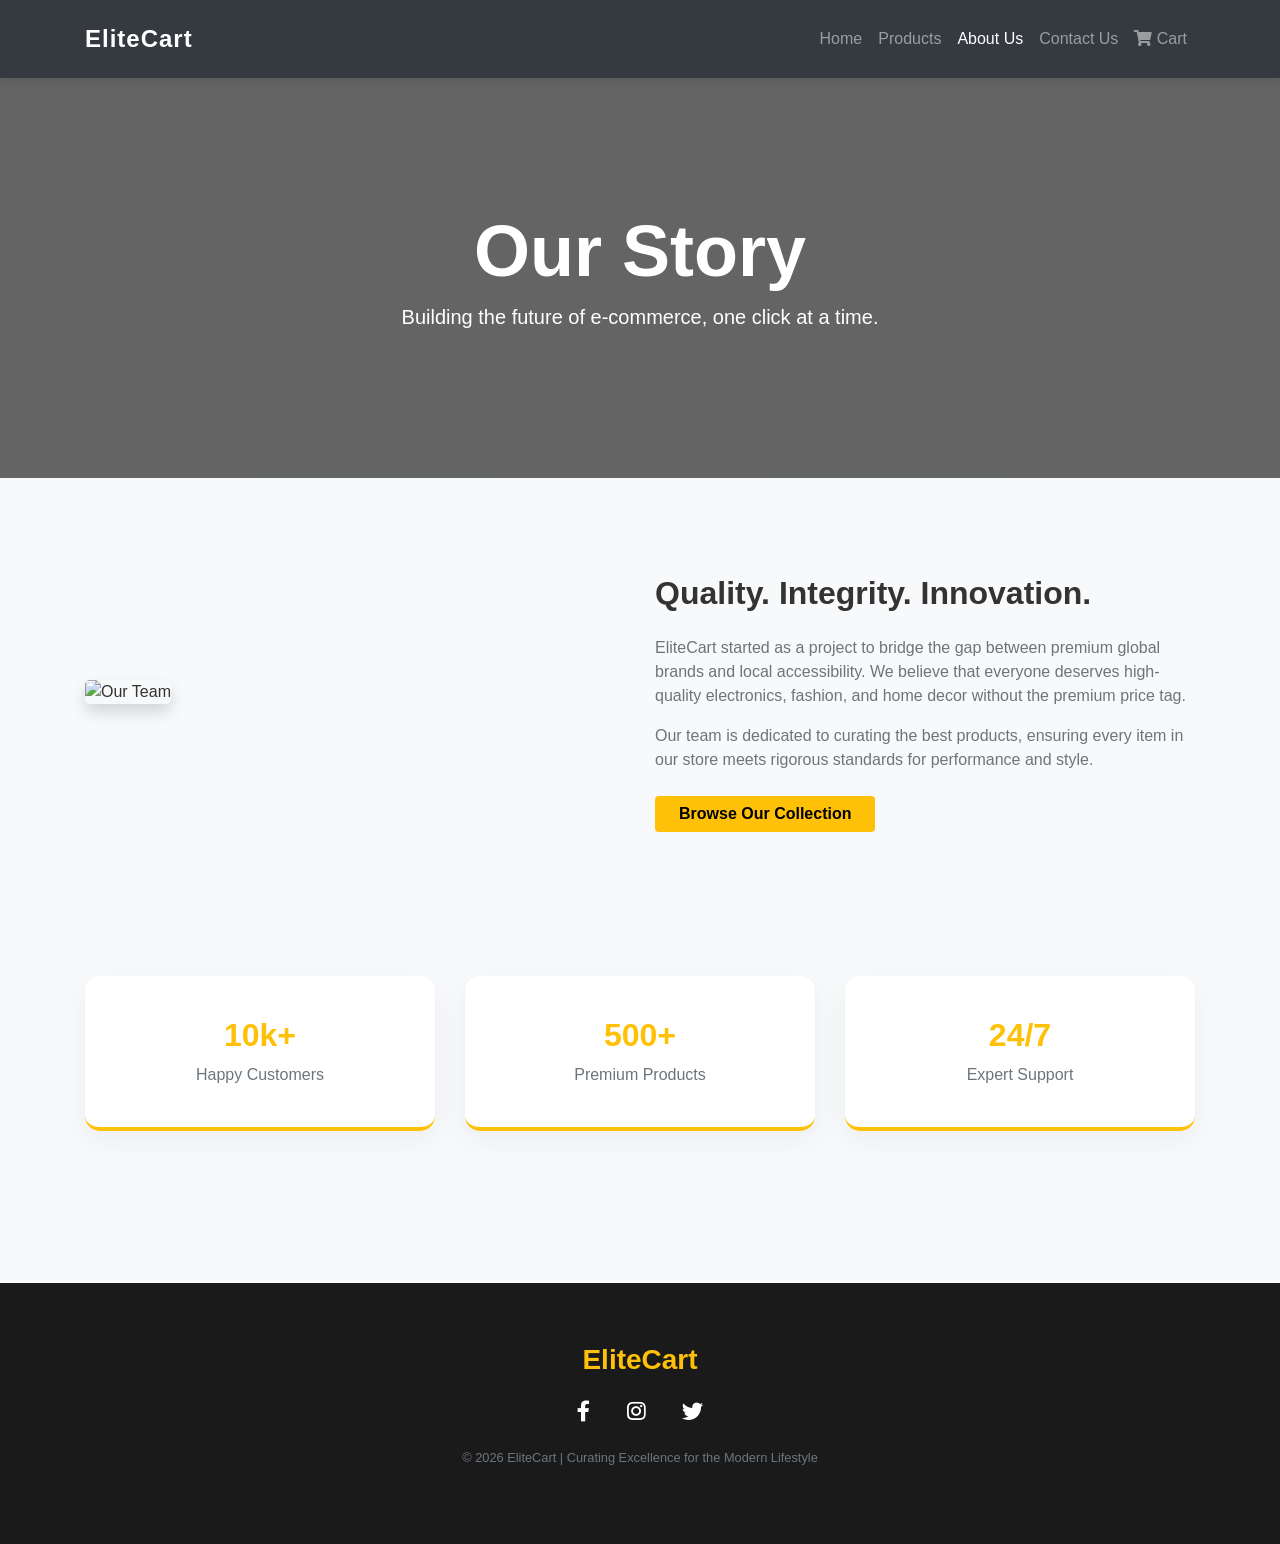
==== about.html @ 6ca874bc "Initial upload of EliteCart project files Complete front-end structure for the EliteCart e-commerce " ====
<!DOCTYPE html>
<html lang="en">
<head>
    <meta charset="UTF-8">
    <meta name="viewport" content="width=device-width, initial-scale=1.0">
    <title>About Us - EliteCart</title>
    <link rel="stylesheet" href="https://stackpath.bootstrapcdn.com/bootstrap/4.5.2/css/bootstrap.min.css">
    <link rel="stylesheet" href="https://cdnjs.cloudflare.com/ajax/libs/font-awesome/5.15.3/css/all.min.css">
    <link rel="stylesheet" href="style.css">
    <style>
        .about-hero {
            background: linear-gradient(rgba(0,0,0,0.6), rgba(0,0,0,0.6)), url('https://images.unsplash.com/photo-1522202176988-66273c2fd55f?w=1350');
            height: 400px;
            background-size: cover;
            background-position: center;
            display: flex;
            align-items: center;
            justify-content: center;
            color: white;
            text-align: center;
        }
        .stat-card {
            padding: 40px;
            border-radius: 15px;
            background: #fff;
            box-shadow: 0 10px 30px rgba(0,0,0,0.05);
            text-align: center;
            border-bottom: 4px solid #ffc107;
        }
    </style>
</head>
<body>

    <nav class="navbar navbar-expand-lg navbar-dark bg-dark sticky-top">
        <div class="container">
            <a class="navbar-brand font-weight-bold" href="home.html">EliteCart</a>
            <button class="navbar-toggler" type="button" data-toggle="collapse" data-target="#navbarNav">
                <span class="navbar-toggler-icon"></span>
            </button>
            <div class="collapse navbar-collapse" id="navbarNav">
                <ul class="navbar-nav ml-auto">
                    <li class="nav-item"><a class="nav-link" href="home.html">Home</a></li>
                    <li class="nav-item"><a class="nav-link" href="products.html">Products</a></li>
                    <li class="nav-item active"><a class="nav-link" href="about.html">About Us</a></li>
                    <li class="nav-item"><a class="nav-link" href="contact.html">Contact Us</a></li>
                    <li class="nav-item"><a class="nav-link" href="cart.html"><i class="fas fa-shopping-cart"></i> Cart</a></li>
                </ul>
            </div>
        </div>
    </nav>

    <section class="about-hero">
        <div class="container">
            <h1 class="display-3 font-weight-bold">Our Story</h1>
            <p class="lead">Building the future of e-commerce, one click at a time.</p>
        </div>
    </section>

    <div class="container my-5 py-5">
        <div class="row align-items-center">
            <div class="col-md-6 mb-4">
                <img src="https://images.unsplash.com/photo-1556761175-b413da4baf72?w=600" class="img-fluid rounded-lg shadow" alt="Our Team">
            </div>
            <div class="col-md-6">
                <h2 class="font-weight-bold mb-4">Quality. Integrity. Innovation.</h2>
                <p class="text-muted">EliteCart started as a project to bridge the gap between premium global brands and local accessibility. We believe that everyone deserves high-quality electronics, fashion, and home decor without the premium price tag.</p>
                <p class="text-muted">Our team is dedicated to curating the best products, ensuring every item in our store meets rigorous standards for performance and style.</p>
                <div class="mt-4">
                    <a href="products.html" class="btn btn-warning font-weight-bold px-4">Browse Our Collection</a>
                </div>
            </div>
        </div>
    </div>

    <div class="bg-light py-5">
        <div class="container">
            <div class="row">
                <div class="col-md-4 mb-4">
                    <div class="stat-card">
                        <h2 class="font-weight-bold text-warning">10k+</h2>
                        <p class="text-muted mb-0">Happy Customers</p>
                    </div>
                </div>
                <div class="col-md-4 mb-4">
                    <div class="stat-card">
                        <h2 class="font-weight-bold text-warning">500+</h2>
                        <p class="text-muted mb-0">Premium Products</p>
                    </div>
                </div>
                <div class="col-md-4 mb-4">
                    <div class="stat-card">
                        <h2 class="font-weight-bold text-warning">24/7</h2>
                        <p class="text-muted mb-0">Expert Support</p>
                    </div>
                </div>
            </div>
        </div>
    </div>

    <footer class="text-center">
        <div class="container">
            <h3 class="font-weight-bold text-warning mb-4">EliteCart</h3>
            <div class="mb-4">
                <a href="javascript:void(0)" class="text-white mx-3" onclick="alert('Social link placeholder')"><i class="fab fa-facebook-f fa-lg"></i></a>
                <a href="javascript:void(0)" class="text-white mx-3" onclick="alert('Social link placeholder')"><i class="fab fa-instagram fa-lg"></i></a>
                <a href="javascript:void(0)" class="text-white mx-3" onclick="alert('Social link placeholder')"><i class="fab fa-twitter fa-lg"></i></a>
            </div>
            <p class="text-muted small">© 2026 EliteCart | Curating Excellence for the Modern Lifestyle</p>
        </div>
    </footer>

    <script src="https://code.jquery.com/jquery-3.5.1.slim.min.js"></script>
    <script src="https://cdn.jsdelivr.net/npm/bootstrap@4.5.2/dist/js/bootstrap.bundle.min.js"></script>
</body>
</html>
---- style.css ----
/* --- 1. Global Styles --- */
body { 
    font-family: 'Segoe UI', Roboto, Helvetica, Arial, sans-serif; 
    background-color: #f8f9fa; 
    color: #333;
    overflow-x: hidden;
}

/* --- 2. Navigation Bar --- */
.navbar { 
    box-shadow: 0 2px 10px rgba(0,0,0,0.1); 
    padding: 1rem 0;
}

.navbar-brand {
    font-size: 1.5rem;
    letter-spacing: 1px;
}

/* --- 3. Category Banners --- */
.category-banner {
    height: 350px;
    display: flex;
    align-items: center;
    justify-content: center;
    color: white;
    text-align: center;
    margin-bottom: 50px;
    background-size: cover;
    background-position: center;
    position: relative;
}

/* Specific Banner Backgrounds */
.banner-electronics {
    background: linear-gradient(rgba(0,0,0,0.7), rgba(0,0,0,0.7)), url('https://images.unsplash.com/photo-1550009158-9ebf69173e03?w=1350');
}

.banner-fashion {
    background: linear-gradient(rgba(0,0,0,0.5), rgba(0,0,0,0.5)), url('https://images.unsplash.com/photo-1441984904996-e0b6ba687e04?w=1350');
}

.banner-decor {
    background: linear-gradient(rgba(0,0,0,0.6), rgba(0,0,0,0.6)), url('https://images.unsplash.com/photo-1513519245088-0e12902e5a38?w=1350');
}

/* --- 4. Product Cards --- */
.product-card { 
    transition: all 0.3s ease; 
    border: none; 
    border-radius: 15px; 
    overflow: hidden; 
    height: 100%;
    display: flex;
    flex-direction: column;
    background: #fff;
}

.product-card:hover { 
    transform: translateY(-10px); 
    box-shadow: 0 15px 30px rgba(0,0,0,0.1); 
}

.product-card img { 
    height: 220px; 
    object-fit: contain; 
    padding: 20px; 
    background: #fff;
    width: 100%;
}

.card-body {
    flex-grow: 1;
    display: flex;
    flex-direction: column;
    justify-content: space-between;
}

/* --- 5. Typography & UI Elements --- */
.price-text { 
    color: #28a745; 
    font-weight: 800; 
    font-size: 1.3rem; 
}

.category-label { 
    font-size: 0.7rem; 
    text-transform: uppercase; 
    color: #aaa; 
    font-weight: bold; 
    letter-spacing: 1px; 
}

.filter-sidebar {
    background: #fff;
    border-radius: 15px;
    padding: 25px;
    border: 1px solid #eee;
    position: sticky;
    top: 100px;
}

/* --- 6. Cart & Product View Specifics --- */
.cart-container, .product-container {
    background: #fff;
    border-radius: 20px;
    padding: 30px;
    box-shadow: 0 10px 25px rgba(0,0,0,0.05);
}

.product-img-thumbnail {
    width: 80px;
    height: 80px;
    object-fit: contain;
    border-radius: 10px;
}

/* --- 7. Footer --- */
footer { 
    background-color: #1a1a1a; 
    color: white; 
    padding: 60px 0; 
    margin-top: 80px; 
}

footer .fab {
    transition: 0.3s;
}

footer a:hover .fab {
    color: #ffc107;
    transform: scale(1.2);
}

/* --- 8. Buttons --- */
.btn-warning {
    background-color: #ffc107;
    border: none;
    color: #000;
}

.btn-warning:hover {
    background-color: #e0a800;
}
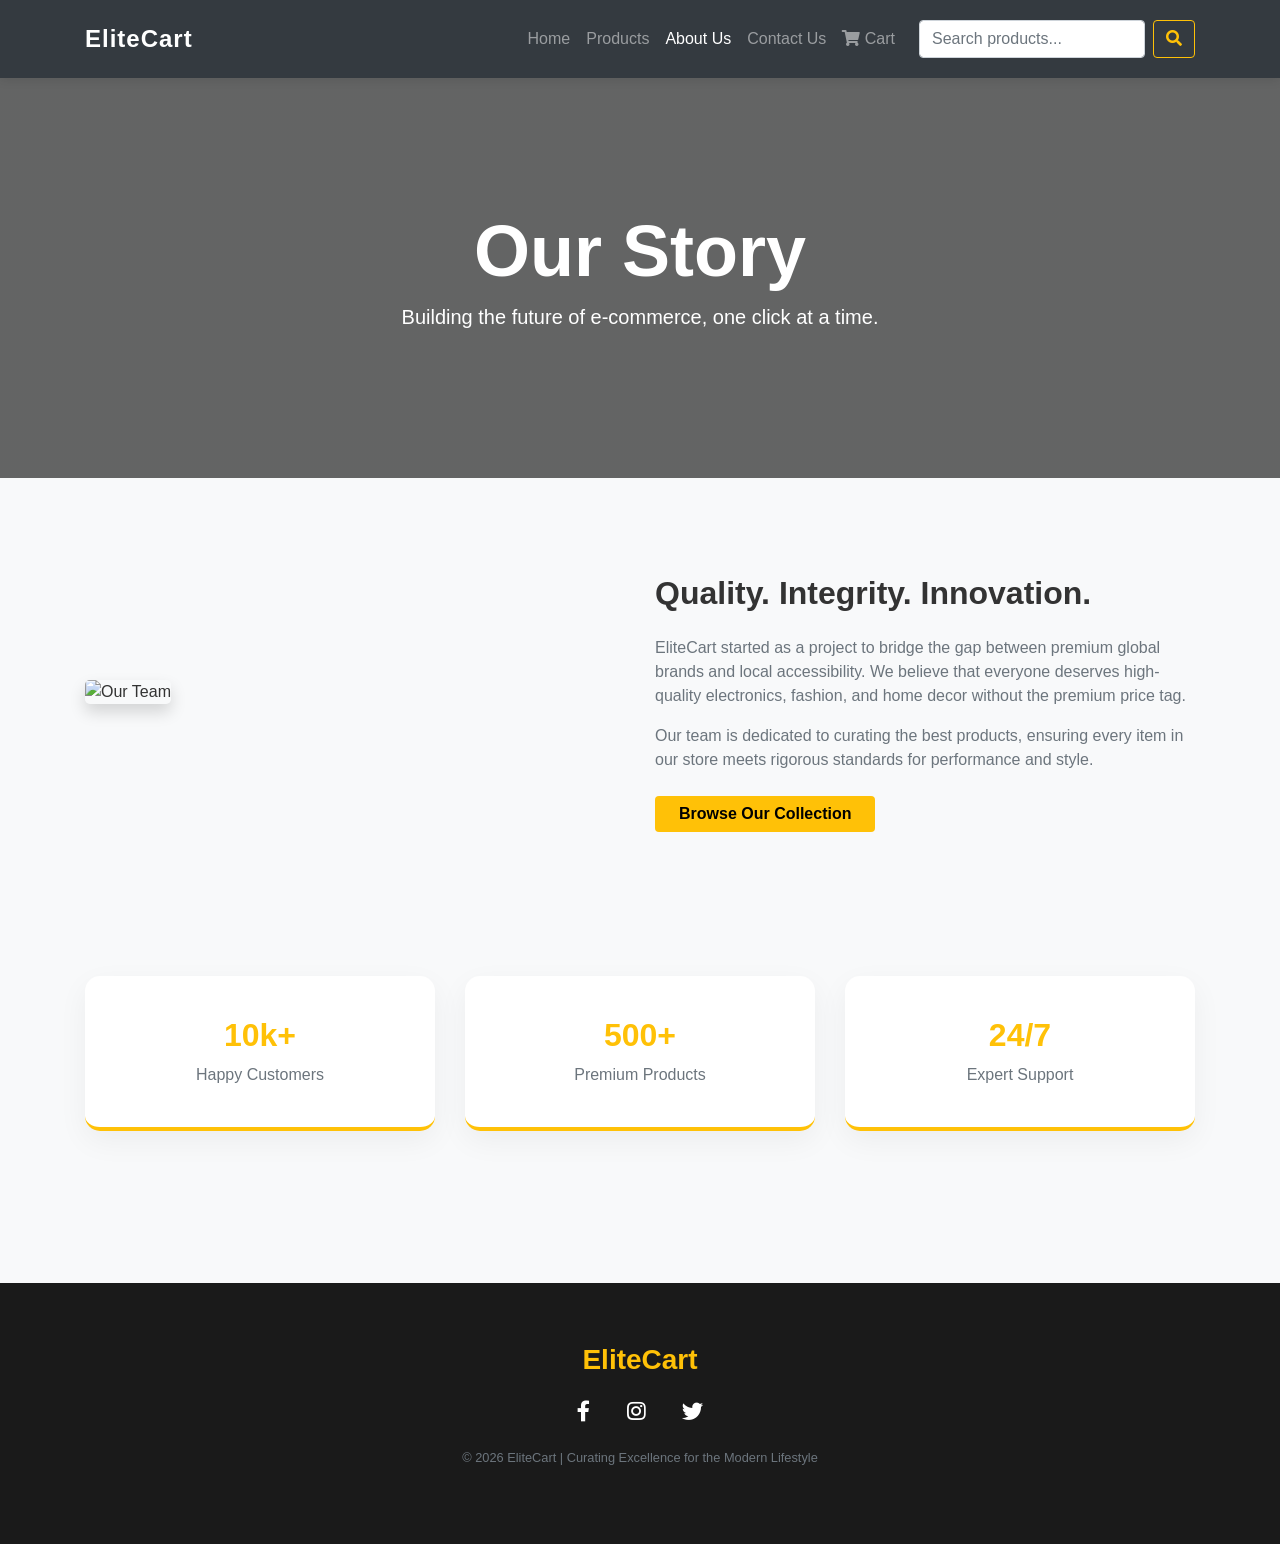
==== commit 052eecd2: "First" ====
--- a/about.html
+++ b/about.html
@@ -32,22 +32,29 @@
 <body>
 
     <nav class="navbar navbar-expand-lg navbar-dark bg-dark sticky-top">
-        <div class="container">
-            <a class="navbar-brand font-weight-bold" href="home.html">EliteCart</a>
-            <button class="navbar-toggler" type="button" data-toggle="collapse" data-target="#navbarNav">
-                <span class="navbar-toggler-icon"></span>
-            </button>
-            <div class="collapse navbar-collapse" id="navbarNav">
-                <ul class="navbar-nav ml-auto">
-                    <li class="nav-item"><a class="nav-link" href="home.html">Home</a></li>
-                    <li class="nav-item"><a class="nav-link" href="products.html">Products</a></li>
-                    <li class="nav-item active"><a class="nav-link" href="about.html">About Us</a></li>
-                    <li class="nav-item"><a class="nav-link" href="contact.html">Contact Us</a></li>
-                    <li class="nav-item"><a class="nav-link" href="cart.html"><i class="fas fa-shopping-cart"></i> Cart</a></li>
-                </ul>
-            </div>
+    <div class="container">
+        <a class="navbar-brand font-weight-bold" href="home.html">EliteCart</a>
+        <button class="navbar-toggler" type="button" data-toggle="collapse" data-target="#navbarNav">
+            <span class="navbar-toggler-icon"></span>
+        </button>
+        <div class="collapse navbar-collapse" id="navbarNav">
+            <ul class="navbar-nav ml-auto">
+                <li class="nav-item"><a class="nav-link" href="home.html">Home</a></li>
+                <li class="nav-item"><a class="nav-link" href="products.html">Products</a></li>
+                <li class="nav-item active"><a class="nav-link" href="about.html">About Us</a></li>
+                <li class="nav-item"><a class="nav-link" href="contact.html">Contact Us</a></li>
+                <li class="nav-item"><a class="nav-link" href="cart.html"><i class="fas fa-shopping-cart"></i> Cart</a></li>
+            </ul>
+
+            <form action="search.html" method="GET" class="form-inline ml-lg-3">
+                <input class="form-control mr-sm-2" type="search" name="q" placeholder="Search products..." required>
+                <button class="btn btn-outline-warning my-2 my-sm-0" type="submit">
+                    <i class="fas fa-search"></i>
+                </button>
+            </form>
         </div>
-    </nav>
+    </div>
+</nav>
 
     <section class="about-hero">
         <div class="container">
